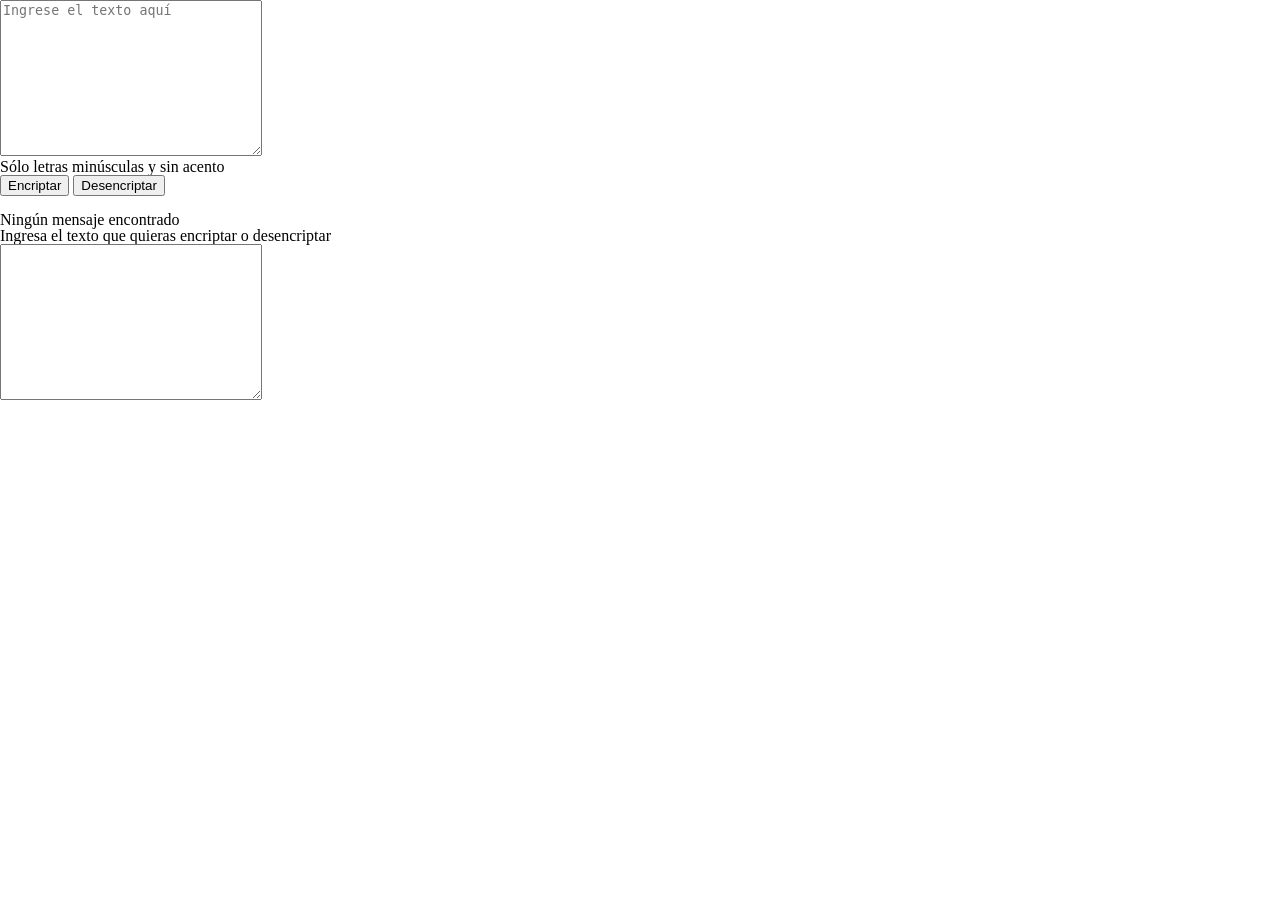
==== Encriptador/index.html @ 2af8dbad "Creando la estructura HTML del proyecto." ====
<!DOCTYPE html>

<html lang="es">
    <head>
        <meta charset="UTF-8">
        <meta http-equiv="X-UA-Compatible" content="IE=edge">
        <meta name="viewport" content="width=device-width, initial-scale=1.0">
        <title>Encriptador de texto</title>
        <link rel="stylesheet" href="reset.css">
        <link rel="stylesheet" href="style.css">
    </head>
    <body>
        <div class="contenedor">
            <div class="encriptar">
                <textarea name="texto" class="texto" id="texto" cols="30" rows="10" placeholder="Ingrese el texto aquí"></textarea>
                <div class="terminos">
                    <p>Sólo letras minúsculas y sin acento</p>
                </div>
                <div class="botones">
                    <button class="boton-en" type="button" onclick="encriptar()">Encriptar</button>
                    <button class="boton-des" type="button" onclick="desencriptar()">Desencriptar</button>
                </div>
            </div>
            <div class="encriptado">
                <img src="" alt="" id="imagen">
                <div class="mensaje-encriptado" id="mensaje-encriptado">
                    <h2 id="titulo-mensaje">Ningún mensaje encontrado</h2>
                    <p>Ingresa el texto que quieras encriptar o desencriptar</p>
                    <textarea name="mensaje" class="mensaje" id="mensaje" cols="30" rows="10"></textarea>
                </div>
            </div>
        </div>
    </body>
    <script src="script.js">

    </script>
</html>
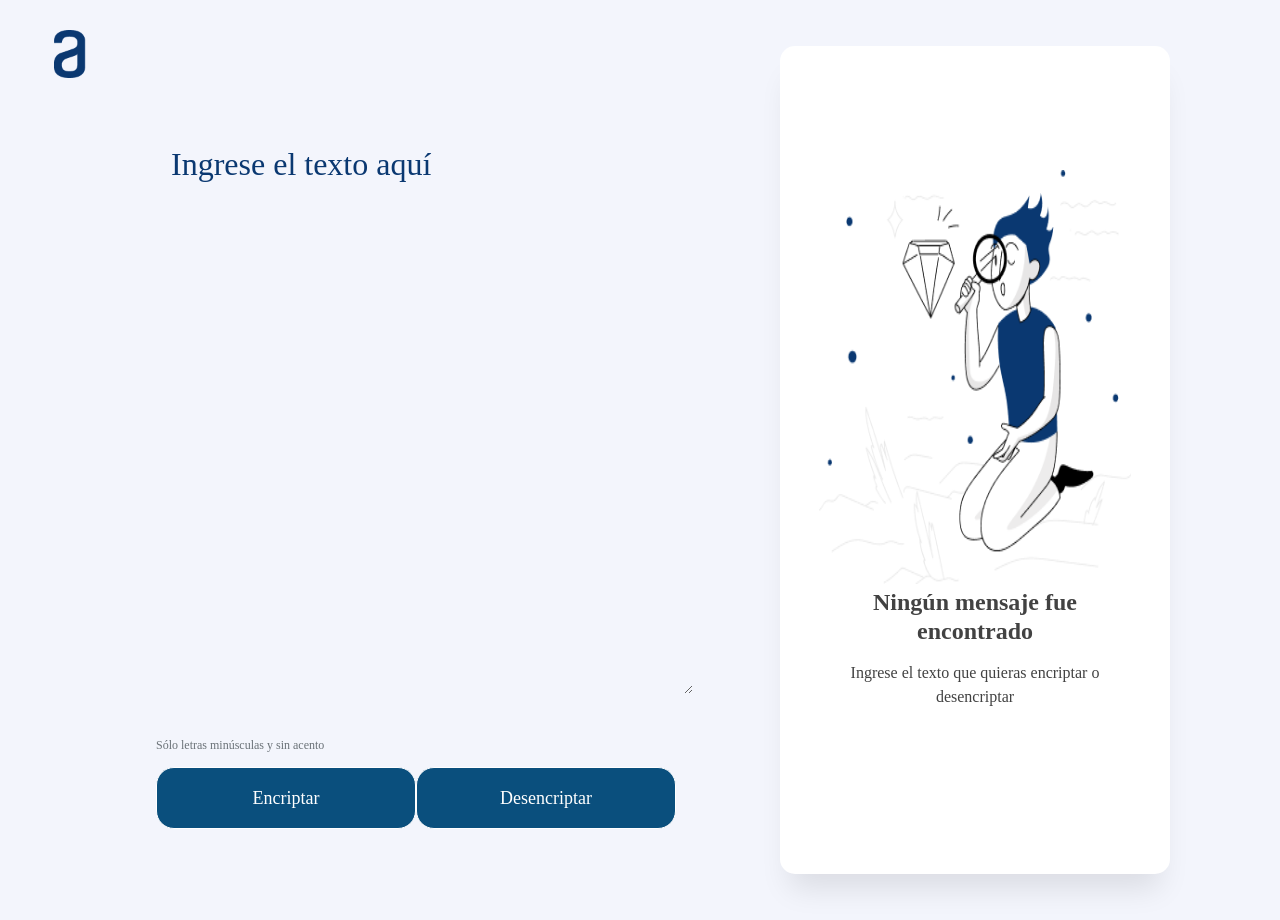
==== commit d275920f: "Agregando la funcionalidad al encriptador con js" ====
--- a/Encriptador/index.html
+++ b/Encriptador/index.html
@@ -11,27 +11,26 @@
     </head>
     <body>
         <div class="contenedor">
+            <img src="img/Logo.png" alt="Logo Alura" class="logo">
             <div class="encriptar">
                 <textarea name="texto" class="texto" id="texto" cols="30" rows="10" placeholder="Ingrese el texto aquí"></textarea>
                 <div class="terminos">
                     <p>Sólo letras minúsculas y sin acento</p>
                 </div>
                 <div class="botones">
-                    <button class="boton-en" type="button" onclick="encriptar()">Encriptar</button>
-                    <button class="boton-des" type="button" onclick="desencriptar()">Desencriptar</button>
+                    <input type="button" class="bt-encriptar" value="Encriptar" onclick="encriptar()">
+                    <input type="button" class="bt-desencriptar" value="Desencriptar" onclick="desencriptar()">
                 </div>
             </div>
             <div class="encriptado">
-                <img src="" alt="" id="imagen">
+                <img src="img/Muñeco.png" alt="" id="muñeco">
                 <div class="mensaje-encriptado" id="mensaje-encriptado">
-                    <h2 id="titulo-mensaje">Ningún mensaje encontrado</h2>
-                    <p>Ingresa el texto que quieras encriptar o desencriptar</p>
-                    <textarea name="mensaje" class="mensaje" id="mensaje" cols="30" rows="10"></textarea>
+                    <h2 class="titulo-mensaje" id="titulo-mensaje">Ningún mensaje fue encontrado</h2>
+                    <p id="parrafo">Ingrese el texto que quieras encriptar o desencriptar</p>
+                    <!--<textarea name="mensaje" class="mensaje" id="mensaje" cols="30" rows="10"></textarea>-->
                 </div>
             </div>
         </div>
     </body>
-    <script src="script.js">
-
-    </script>
+    <script src="index.js"></script>
 </html>
--- a/Encriptador/style.css
+++ b/Encriptador/style.css
@@ -0,0 +1,243 @@
+.contenedor {
+    position: relative;
+    width: 100%;
+    height: 100vh;
+    background: #f3f5fc;
+    padding: 10px;
+}
+
+.logo {
+    width: 120px;
+    height: 48px;
+    flex: none;
+    order: 0;
+    flex-grow: 0;
+    position: relative;
+    top: 20px;
+}
+
+.texto {
+    position: absolute;
+    width: 40%;
+    height: 60%;
+    top: 15%;
+    left: 13%;
+    border: none;
+    font-family: "inter";
+    font-style: normal;
+    font-size: 32px;
+    font-weight: 400;
+    line-height: 150%;
+    background-color: #f3f5fc;
+}
+
+.texto::placeholder {
+    color: #0a3871;
+}
+
+.texto:focus {
+    outline: none;
+}
+
+.texto:active {
+    outline: none;
+    border: none;
+}
+
+.terminos {
+    display: flex;
+    flex-direction: row;
+    align-items: center;
+    padding: auto;
+    position: absolute;
+    width: 80%;
+    gap: 10px;
+    top: 80%;
+    left: 12%;
+}
+
+.terminos p {
+    font-family:"inter";
+    font-style: normal;
+    font-weight: 400;
+    line-height: 150%;
+    font-size: 12px;
+    color: #495257;
+    opacity: 0.8;
+    flex: none;
+    flex-grow: 0;
+    order: 1;
+}
+
+.botones {
+    display: flex;
+    flex-direction: row;
+    align-items:flex-start;
+    padding: 1% 0;
+    position: absolute;
+    width: 80%;
+    top: 82%;
+    left: 12%;
+}
+
+.bt-encriptar {
+    align-items: center;
+    justify-content: center;
+    padding: 2%;
+    gap: 10%;
+    width: 25%;
+    border-radius: 18px;
+    font-size: 18px;
+    background-color: #0a4f7d;
+    font-family: "inter";
+    line-height: 18px;
+    text-align: center;
+    color: #ffffff;
+    border: 1px solid;
+}
+
+.bt-encriptar:hover {
+    background: #088A85;
+    transform: scale(0.9);
+    transition: 100ms;
+}
+
+.bt-encriptar:active {
+    background: #640cb6;
+    transform: scale(0.9)
+}
+
+.bt-desencriptar {
+    box-sizing: border-box;
+    align-items: center;
+    justify-content: center;
+    padding: 2%;
+    gap: 10%;
+    width: 25%;
+    border-radius: 18px;
+    font-size: 18px;
+    background-color: #0a4f7d;
+    font-family: "inter";
+    line-height: 18px;
+    text-align: center;
+    color: #ffffff;
+    border: 1px solid;
+}
+
+.bt-desencriptar:hover {
+    background: #088A85;
+    transform: scale(0.9);
+    transition: 100ms;
+}
+
+.bt-desencriptar:active {
+    background: #640cb6;
+    transform: scale(0.9)
+}
+
+.encriptado {
+    display: flex;
+    position: absolute;
+    height: 90%;
+    justify-content: center;
+    width: 30%;
+    left: 60%;
+    top: 5%;
+    background: #ffffff;
+    box-shadow: 0px 24px 30px -10px  rgba(0, 0, 0, 0.1);
+    border-radius: 15px;
+}
+
+.mensaje-encriptado {
+    display: flex;
+    flex-direction: column;
+    align-items: center;
+    justify-content: center;
+    padding: 1%;
+    gap: 15px;
+    position: absolute;
+    text-align: center;
+    width: 100%;
+    top: 65%;
+}
+
+.mensaje-encriptado h2 {
+    font-size: 24px;
+    width: 60%;
+    font-family: "inter";
+    font-weight: 700;
+    font-style: normal;
+    line-height: 120%;
+    text-align: center;
+    color: #424242;
+}
+
+.mensaje-encriptado p {
+    width: 80%;
+    font-family: "inter";
+    font-style: normal;
+    font-weight: 400;
+    font-size: 16px;
+    text-align: center;
+    line-height: 150%;
+    color: #424242;
+}
+
+.encriptado img {
+    position: absolute;
+    width: 80%;
+    height: 50%;
+    top: 15%;
+}
+
+/*Diseño responsivo*/
+@media (max-width: 57.5em) {
+    .contenedor {
+        display: flex;
+        flex-direction: row;
+    }
+    .encriptar {
+        width: 100%;
+    }
+    .texto {
+        width: 80%;
+        left: 10%;
+        top: 5%;
+        height: 60%;
+    }
+    .terminos {
+        width: 80%;
+        top: 65%;
+        left: 10%;
+    }
+    .terminos p {
+        font-size: 16px;
+    }
+    .botones {
+        width: 80%;
+        top: 70%;
+        left: 10%;
+    }
+    .bt-encriptar, .bt-desencriptar {
+        width: 48%;
+        border-radius: 12px;
+    }
+    .bt-encriptar:hover, .bt-desencriptar:hover {
+        transform: scale(0.95);
+    }
+    .encriptado {
+        width: 80%;
+        height: 15%;
+        left: 10%;
+        top: 80%;
+    }
+    .mensaje-encriptado {
+        width: 100%;
+        top: 5%;
+    }
+    .encriptado img {
+        top: 0;
+        display: none;
+        visibility: hidden;
+    }
+}
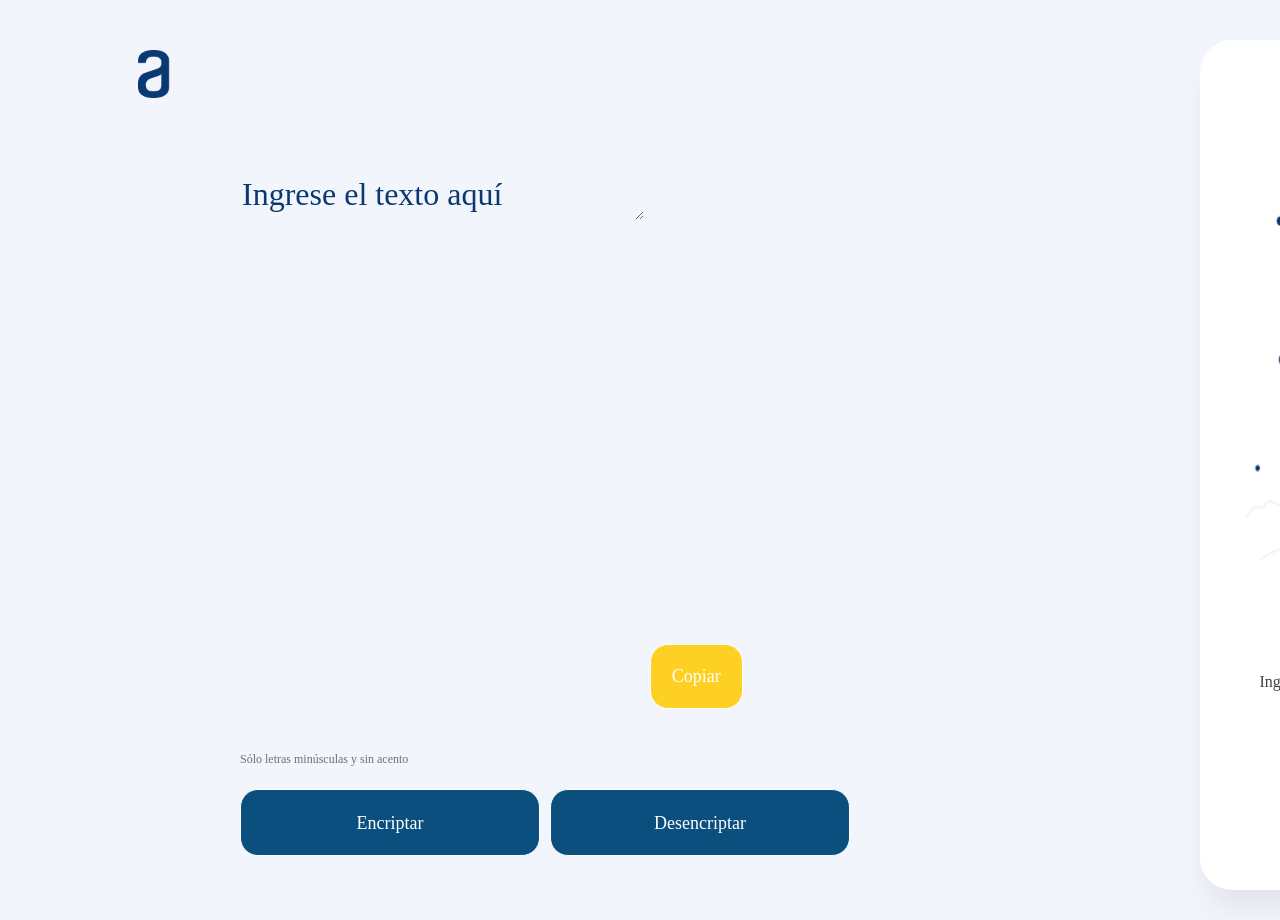
==== commit 0db0e317: "Agregando boton copiar y mejorando código" ====
--- a/Encriptador/index.html
+++ b/Encriptador/index.html
@@ -17,6 +17,9 @@
                 <div class="terminos">
                     <p>Sólo letras minúsculas y sin acento</p>
                 </div>
+                <div class="copiar">
+                    <input type="button" class="bt-copiar" value="Copiar" onclick="copiar()">
+                </div>
                 <div class="botones">
                     <input type="button" class="bt-encriptar" value="Encriptar" onclick="encriptar()">
                     <input type="button" class="bt-desencriptar" value="Desencriptar" onclick="desencriptar()">
@@ -27,7 +30,6 @@
                 <div class="mensaje-encriptado" id="mensaje-encriptado">
                     <h2 class="titulo-mensaje" id="titulo-mensaje">Ningún mensaje fue encontrado</h2>
                     <p id="parrafo">Ingrese el texto que quieras encriptar o desencriptar</p>
-                    <!--<textarea name="mensaje" class="mensaje" id="mensaje" cols="30" rows="10"></textarea>-->
                 </div>
             </div>
         </div>
--- a/Encriptador/style.css
+++ b/Encriptador/style.css
@@ -4,6 +4,7 @@
     height: 100vh;
     background: #f3f5fc;
     padding: 10px;
+    display: flex;
 }
 
 .logo {
@@ -13,15 +14,16 @@
     order: 0;
     flex-grow: 0;
     position: relative;
-    top: 20px;
+    top: 40px;
+    left: 84px
 }
 
 .texto {
     position: absolute;
-    width: 40%;
-    height: 60%;
-    top: 15%;
-    left: 13%;
+    width: 400px;
+    height: 48px;
+    top: 168px;
+    left: 240px;
     border: none;
     font-family: "inter";
     font-style: normal;
@@ -29,6 +31,7 @@
     font-weight: 400;
     line-height: 150%;
     background-color: #f3f5fc;
+    color: #0A3871;
 }
 
 .texto::placeholder {
@@ -50,10 +53,9 @@
     align-items: center;
     padding: auto;
     position: absolute;
-    width: 80%;
-    gap: 10px;
-    top: 80%;
-    left: 12%;
+    width: 205px;
+    top: 750px;
+    left: 240px;
 }
 
 .terminos p {
@@ -69,23 +71,51 @@
     order: 1;
 }
 
+.copiar {
+    position: absolute;
+    width: 80%;
+    top: 70%;
+    left: 50%;
+}
+
+.bt-copiar {
+    align-items: center;
+    padding: 2%;
+    justify-content: center;
+    border-radius: 18px;
+    background-color: #ffd024;
+    color: #ffffff;
+    font-size: 18px;
+    font-family: "inter";
+    border: 1px solid;
+    text-align: center;
+}
+
+.bt-copiar:hover {
+    background: #ff7f24;
+    transform: scale(0.9);
+    transition: 100ms;
+}
+
 .botones {
     display: flex;
     flex-direction: row;
     align-items:flex-start;
-    padding: 1% 0;
-    position: absolute;
-    width: 80%;
-    top: 82%;
-    left: 12%;
+    padding: 24px 0;
+    position: absolute;
+    width: 700px;
+    height: 67px;
+    top: 765px;
+    left: 240px;
+    gap: 10px
 }
 
 .bt-encriptar {
     align-items: center;
     justify-content: center;
     padding: 2%;
-    gap: 10%;
-    width: 25%;
+    width: 300px;
+    height: 67px;
     border-radius: 18px;
     font-size: 18px;
     background-color: #0a4f7d;
@@ -112,8 +142,8 @@
     align-items: center;
     justify-content: center;
     padding: 2%;
-    gap: 10%;
-    width: 25%;
+    width: 300px;
+    height: 67px;
     border-radius: 18px;
     font-size: 18px;
     background-color: #0a4f7d;
@@ -138,14 +168,14 @@
 .encriptado {
     display: flex;
     position: absolute;
-    height: 90%;
-    justify-content: center;
-    width: 30%;
-    left: 60%;
-    top: 5%;
+    height: 850px;
+    justify-content: center;
+    width: 450px;
+    left: 1200px;
+    top: 40px;
     background: #ffffff;
-    box-shadow: 0px 24px 30px -10px  rgba(0, 0, 0, 0.1);
-    border-radius: 15px;
+    box-shadow: 0px 24px 32px -8px  rgba(0, 0, 0, 0.08);
+    border-radius: 32px;
 }
 
 .mensaje-encriptado {
@@ -213,6 +243,11 @@
     .terminos p {
         font-size: 16px;
     }
+    .copiar {
+        width: 120%;
+        top: 55%;
+        left: 75%;
+    }
     .botones {
         width: 80%;
         top: 70%;
